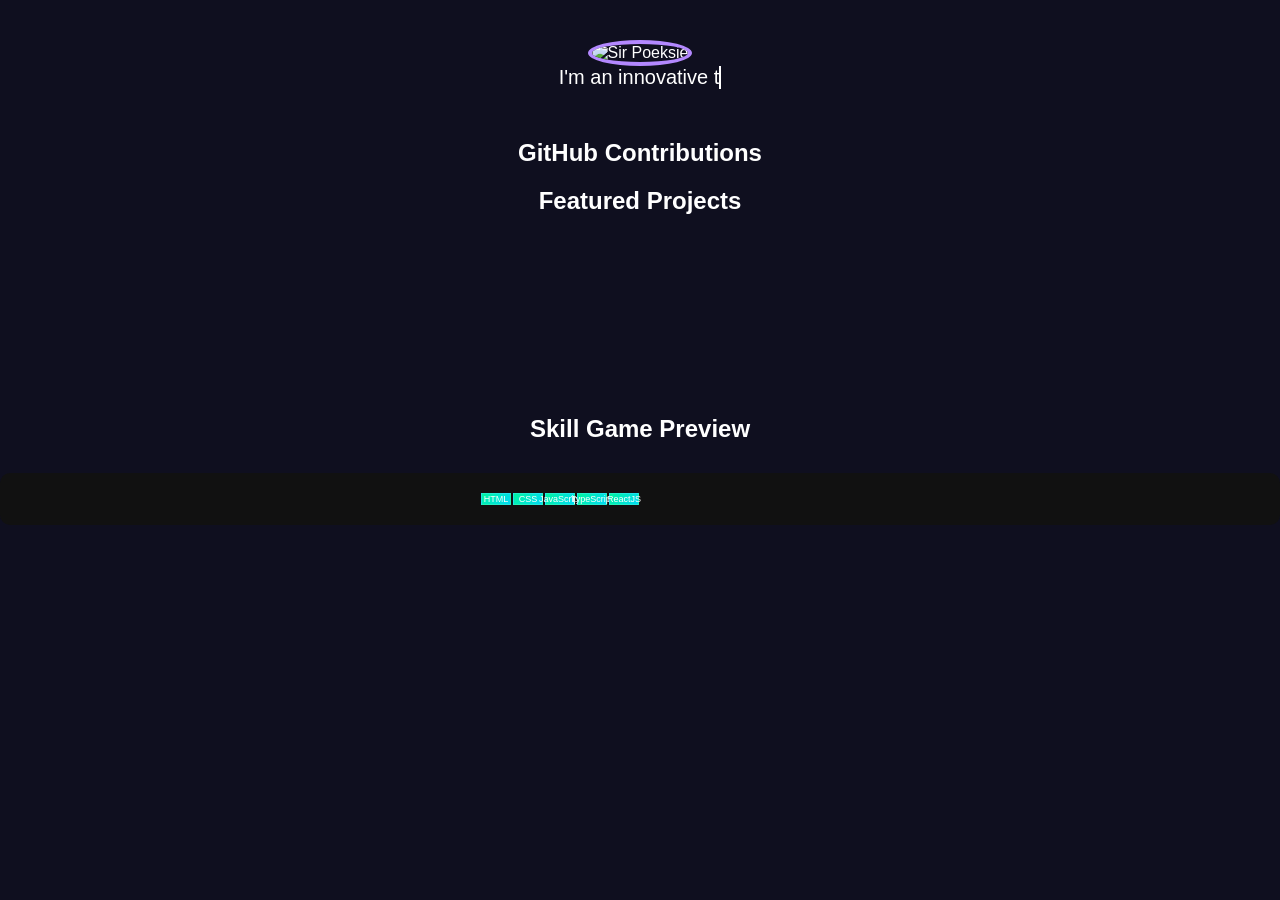
==== index.html @ 66a79e42 "Upload" ====
<!DOCTYPE html>
<html lang="en">
<head>
  <meta charset="UTF-8" />
  <meta name="viewport" content="width=device-width, initial-scale=1.0"/>
  <title>Sir Poeksie | Portfolio</title>
  <link rel="stylesheet" href="styles/main.css" />
  <script defer src="scripts/typing.js"></script>
  <script defer src="scripts/github-heatmap.js"></script>
  <script defer src="scripts/tetris.js"></script>
</head>
<body>
    <!--
     <header>
       <a href="i"><h1 class="site-title">Sir Poeksie</h1>
        <nav></a>
            <ul>
                <li><a href="about.html">About</a></li>
                <li><a href="skills.html">Skills</a></li>
                <li><a href="education.html">Education</a></li>
                <li><a href="projects.html">Projects</a></li>
                <li><a href="projects.html">Projects</a></li>
            </ul>
        </nav>
        <button id="darkModeToggle">DARK MODE</button>
    </header>


        <header class="fade-in">
        <h1 class="glow-text">Your Name</h1>
        <p class="fade-in-text">AI Innovator | Software Developer | Fashion Brand Visionary</p>
    </header>

    <section id="about" class="slide-up">
        <h2>About Me</h2>
        <p>Strategic thinker, AI developer, and entrepreneur redefining tech and fashion.</p>
    </section>

    -->
    <nav>

    </nav>
  <header>
    <div class="profile-container">
      <img src="assets/images/profile.jpg" alt="Sir Poeksie" class="profile-pic" />
    </div>
    <p id="typed-text"></p>
  </header>

  <section id="heatmap-section">
    <h2>GitHub Contributions</h2>
    <div id="github-heatmap"></div>
  </section>

  <section id="project-section">
    <h2>Featured Projects</h2>
    <div class="project-tiles">
      <a href="ai-app.html" class="tile" style="background-image: url('assets/images/ai.jpg');">
        <span class="overlay">AI App</span>
      </a>
      <a href="fashion.html" class="tile" style="background-image: url('assets/images/fashion.jpg');">
        <span class="overlay">Fashion</span>
      </a>
      <a href="npo.html" class="tile" style="background-image: url('assets/images/npo.jpg');">
        <span class="overlay">NPO</span>
      </a>
    </div>
  </section>

  <section>
    <h2>Skill Game Preview</h2>
    <div id="tetris-grid">
      <!-- Auto-dropping blocks appear here -->
    </div>
  </section>
</body>
</html>
---- styles/main.css ----
body {
    background-color: #0F0F1F;
    color: white;
    font-family: 'Segoe UI', sans-serif;
    text-align: center;
    margin: 0;
    padding: 0;
  }
  
  /* Profile Image Circle with Glow */
  .profile-container {
    margin-top: 40px;
  }
  
  .profile-pic {
    width: 160px;
    height: 160px;
    border-radius: 50%;
    border: 4px solid #B388FF;
    animation: glow 2s infinite alternate;
    object-fit: cover;
  }
  
  @keyframes glow {
    from {
      box-shadow: 0 0 5px #B388FF;
    }
    to {
      box-shadow: 0 0 20px #B388FF, 0 0 30px #B388FF80;
    }
  }
  
  /* Typing Text */
  #typed-text {
    font-size: 20px;
    margin-top: 20px;
    white-space: nowrap;
    overflow: hidden;
    border-right: 2px solid #fff;
    width: fit-content;
    margin: 0 auto;
  }
  
  /* Heatmap */
  #heatmap-section {
    margin-top: 50px;
  }
  #github-heatmap {
    max-width: 600px;
    margin: auto;
  }
  
  /* Project Tiles */
  .project-tiles {
    display: flex;
    justify-content: center;
    gap: 20px;
    margin: 40px 0;
  }
  
  .tile {
    width: 200px;
    height: 120px;
    background-size: cover;
    background-position: center;
    position: relative;
    border-radius: 12px;
    overflow: hidden;
    transition: transform 0.3s ease;
  }
  
  .tile:hover {
    transform: scale(1.05);
  }
  
  .tile .overlay {
    position: absolute;
    bottom: 0;
    width: 100%;
    padding: 10px;
    background: rgba(0, 0, 0, 0.6);
    color: white;
    opacity: 0;
    transition: opacity 0.3s ease;
  }
  
  .tile:hover .overlay {
    opacity: 1;
  }
  
  /* Tetris Preview Grid */
  #tetris-grid {
    display: grid;
    grid-template-columns: repeat(10, 30px);
    gap: 2px;
    justify-content: center;
    padding: 20px;
    background: #111;
    margin: 30px auto;
    border-radius: 10px;
  }
  .block {
    background: linear-gradient(135deg, #00F5A0, #00D9F5);
    font-size: 9px;
    color: #fff;
    display: flex;
    justify-content: center;
    align-items: center;
    border: 1px solid #fff2;
  }
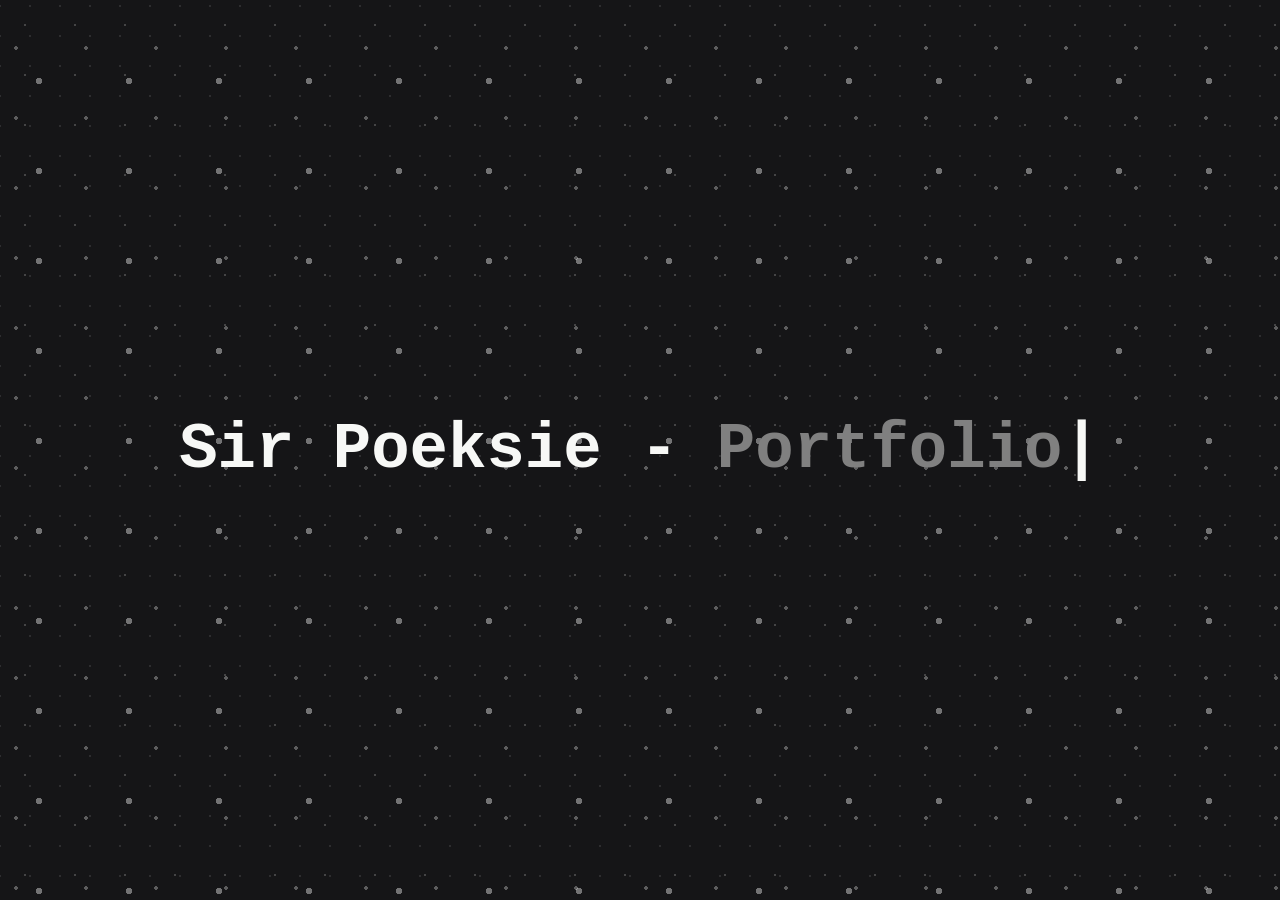
==== commit 8316cd8a: "changes in UI and Intro/Landing Page" ====
--- a/index.html
+++ b/index.html
@@ -1,3 +1,4 @@
+<!--
 <!DOCTYPE html>
 <html lang="en">
 <head>
@@ -10,9 +11,9 @@
   <script defer src="scripts/tetris.js"></script>
 </head>
 <body>
-    <!--
+    
      <header>
-       <a href="i"><h1 class="site-title">Sir Poeksie</h1>
+       <a href="index.html"><h1 class="site-title">Sir Poeksie</h1>
         <nav></a>
             <ul>
                 <li><a href="about.html">About</a></li>
@@ -35,8 +36,7 @@
         <h2>About Me</h2>
         <p>Strategic thinker, AI developer, and entrepreneur redefining tech and fashion.</p>
     </section>
-
-    -->
+    
     <nav>
 
     </nav>
@@ -70,9 +70,62 @@
   <section>
     <h2>Skill Game Preview</h2>
     <div id="tetris-grid">
-      <!-- Auto-dropping blocks appear here -->
+       Auto-dropping blocks appear here 
     </div>
   </section>
 </body>
 </html>
+-->
 
+
+<!DOCTYPE html>
+<html lang="en">
+<head>
+  <meta charset="UTF-8" />
+  <meta name="viewport" content="width=device-width, initial-scale=1.0"/>
+  <title>Sir Poeksie - Portfolio</title>
+  <link rel="stylesheet" href="/styles/main.css" />
+</head>
+<body class="dark-mode"> <!-- Default to dark mode -->
+
+  <!-- Intro Screen -->
+  <div class="intro-screen" id="introScreen">
+    <h1><span id="typedText"></span><span class="cursor">|</span></h1>
+  </div>
+
+  <!-- Light/Dark Toggle (Vertical outside border) -->
+  <div class="mode-toggle-vertical">
+    <label><input type="checkbox" id="lightModeToggle" /> Light</label>
+    <label><input type="checkbox" id="darkModeToggle" checked /> Dark</label>
+  </div>
+
+  <!-- Main Portfolio Container -->
+  <div class="bordered-container">
+    <header class="main-header">
+      <a href="index.html"><h1 class="main-title">Sir Poeksie</h1></a>
+      <h4>Developer • Innovator • Brand Architect</h4>
+    </header>
+
+    <nav class="sidebar-nav">
+      <ul>
+        <li><a href="#home" class="nav-link">Home</a></li>
+        <li><a href="#about" class="nav-link">About</a></li>
+        <li><a href="#skills" class="nav-link">Skills</a></li>
+        <li><a href="#projects" class="nav-link">Projects</a></li>
+        <li><a href="#contact" class="nav-link">Contact</a></li>
+      </ul>
+    </nav>
+
+    <main id="content">
+      <section id="home" class="page-section active">Welcome to my portfolio!</section>
+      <section id="about" class="page-section">About me section...</section>
+      <section id="skills" class="page-section">Skills go here...</section>
+      <section id="projects" class="page-section">Project showcase...</section>
+      <section id="contact" class="page-section">Contact form coming soon...</section>
+    </main>
+  </div>
+
+  <script src="/scripts/script.js"></script>
+  <script src="/scripts/dark-mode.js"></script>
+</body>
+</html>
--- a/styles/main.css
+++ b/styles/main.css
@@ -1,3 +1,4 @@
+/*
 body {
     background-color: #0F0F1F;
     color: white;
@@ -7,7 +8,7 @@
     padding: 0;
   }
   
-  /* Profile Image Circle with Glow */
+   Profile Image Circle with Glow 
   .profile-container {
     margin-top: 40px;
   }
@@ -30,7 +31,7 @@
     }
   }
   
-  /* Typing Text */
+   Typing Text 
   #typed-text {
     font-size: 20px;
     margin-top: 20px;
@@ -41,7 +42,7 @@
     margin: 0 auto;
   }
   
-  /* Heatmap */
+   Heatmap 
   #heatmap-section {
     margin-top: 50px;
   }
@@ -50,7 +51,7 @@
     margin: auto;
   }
   
-  /* Project Tiles */
+   Project Tiles 
   .project-tiles {
     display: flex;
     justify-content: center;
@@ -88,7 +89,7 @@
     opacity: 1;
   }
   
-  /* Tetris Preview Grid */
+   Tetris Preview Grid 
   #tetris-grid {
     display: grid;
     grid-template-columns: repeat(10, 30px);
@@ -109,3 +110,193 @@
     border: 1px solid #fff2;
   }
   
+*/
+
+/* Reset */
+* {
+  margin: 0;
+  padding: 0;
+  box-sizing: border-box;
+}
+
+/* Variables */
+body.light-mode {
+  --main-bg: #f9f9f9;
+  --main-text: #060606;
+  --border-color: black;
+}
+
+body.dark-mode {
+  --main-bg: #060606;
+  --main-text: #f9f9f9;
+  --border-color: white;
+}
+
+/* Intro Screen 
+.intro-screen {
+  position: fixed;
+  top: 0;
+  left: 0;
+  width: 100vw;
+  height: 100vh;
+  background: #151517;
+  color: #f7f8f6;
+  display: flex;
+  justify-content: center;
+  align-items: center;
+  font-family: monospace;
+  font-size: 2rem;
+  z-index: 9999;
+  transition: opacity 1s ease;
+}*/
+
+.intro-screen {
+  position: fixed;
+  top: 0;
+  left: 0;
+  width: 100vw;
+  height: 100vh;
+  background-color: #151517;
+  background-image:
+    radial-gradient(circle, rgba(255, 255, 255, 0.2) 1px, transparent 1px),
+    radial-gradient(circle, rgba(255, 255, 255, 0.3) 2px, transparent 2px),
+    radial-gradient(circle, rgba(255, 255, 255, 0.1) 1px, transparent 1px),
+    radial-gradient(circle, rgba(255, 255, 255, 0.4) 3px, transparent 3px);
+  background-size: 50px 50px, 70px 70px, 30px 30px, 90px 90px; /* Adjust star density and size */
+  background-position: 0 0, 10% 10%, 30% 30%, 60% 60%; /* Adjust star positions */
+  color: #f7f8f6;
+  display: flex;
+  justify-content: center;
+  align-items: center;
+  font-family: monospace;
+  font-size: 2rem;
+  z-index: 9999;
+  transition: opacity 1s ease;
+}
+
+#typedText span.gray {
+  color: gray;
+}
+
+.cursor {
+  animation: blink 1s infinite;
+}
+@keyframes blink {
+  0%, 50% { opacity: 1; }
+  51%, 100% { opacity: 0; }
+}
+
+/* Vertical Side Toggle (Bottom Left, Outside Border) */
+.mode-toggle-vertical {
+  position: fixed;
+  bottom: 2rem;
+  left: 0;
+  writing-mode: vertical-rl;
+  transform: rotate(180deg); /* Flip to write bottom to top */
+  display: flex;
+  justify-content: center;
+  align-items: center;
+  gap: 1rem;
+  font-size: 0.8rem;
+  background: transparent;
+  padding: 0.5rem;
+  color: var(--main-text);
+  z-index: 1000;
+}
+
+.mode-toggle-vertical label {
+  transform: rotate(180deg); /* Keep text readable */
+  display: flex;
+  align-items: center;
+  gap: 5px;
+  cursor: pointer;
+}
+
+/* Main Content Container 
+.bordered-container {
+  background-color: var(--main-bg);
+  color: var(--main-text);
+  margin: 2vw;
+  border: 3px solid var(--border-color);
+  padding: 2rem;
+  min-height: 95vh;
+  transition: all 0.3s ease;
+  position: relative;
+}*/
+.bordered-container {
+  margin: 2vw;
+  border: 3px solid var(--border-color);
+  padding: 2rem;
+  min-height: 95vh;
+  transition: all 0.3s ease;
+  position: relative;
+}
+
+/* Starry night pattern for dark mode (default) */
+.bordered-container {
+  background-color: var(--main-bg, #000); /* Default to black if --main-bg is not defined */
+  color: var(--main-text);
+  background-image:
+    radial-gradient(circle, rgba(255, 255, 255, 0.1) 1px, transparent 1px),
+    radial-gradient(circle, rgba(255, 255, 255, 0.15) 2px, transparent 2px),
+    radial-gradient(circle, rgba(255, 255, 255, 0.05) 1px, transparent 1px),
+    radial-gradient(circle, rgba(255, 255, 255, 0.2) 3px, transparent 3px);
+  background-size: 50px 50px, 70px 70px, 30px 30px, 90px 90px;
+  background-position: 0 0, 10% 20%, 30% 15%, 70% 80%;
+}
+
+/* Starry night pattern for light mode */
+@media (prefers-color-scheme: light) {
+  .bordered-container {
+    background-color: var(--main-bg, #fff); /* Default to white if --main-bg is not defined in light mode */
+    color: var(--main-text, #000); /* Default text to black in light mode */
+    background-image:
+      radial-gradient(circle, rgba(0, 0, 0, 0.05) 1px, transparent 1px),
+      radial-gradient(circle, rgba(0, 0, 0, 0.075) 2px, transparent 2px),
+      radial-gradient(circle, rgba(0, 0, 0, 0.025) 1px, transparent 1px),
+      radial-gradient(circle, rgba(0, 0, 0, 0.1) 3px, transparent 3px);
+    background-size: 50px 50px, 70px 70px, 30px 30px, 90px 90px;
+    background-position: 0 0, 10% 20%, 30% 15%, 70% 80%;
+  }
+}
+
+/* Header */
+.main-header {
+  text-align: center;
+}
+.main-title {
+  font-size: 2.5rem;
+  font-family: 'Segoe UI', sans-serif;
+  margin-bottom: 1.5rem;
+}
+
+/* Nav */
+.sidebar-nav {
+  text-align: left;
+  margin-bottom: 2rem;
+}
+.sidebar-nav ul {
+  list-style: none;
+}
+.sidebar-nav li {
+  margin: 0.6rem 0;
+}
+.sidebar-nav a {
+  text-decoration: none;
+  font-size: 1.1rem;
+  color: var(--main-text);
+  transition: color 0.3s;
+}
+.sidebar-nav a:hover {
+  color: #808080; /* Changes the text color to grey on hover */
+  text-decoration: none; /* Removes any default underline on hover (optional
+}
+
+/* Page Sections */
+.page-section {
+  display: none;
+  padding: 2rem 0;
+}
+.page-section.active {
+  display: block;
+}
--- a/styles/main.css
+++ b/styles/main.css
@@ -1,3 +1,4 @@
+/*
 body {
     background-color: #0F0F1F;
     color: white;
@@ -7,7 +8,7 @@
     padding: 0;
   }
   
-  /* Profile Image Circle with Glow */
+   Profile Image Circle with Glow 
   .profile-container {
     margin-top: 40px;
   }
@@ -30,7 +31,7 @@
     }
   }
   
-  /* Typing Text */
+   Typing Text 
   #typed-text {
     font-size: 20px;
     margin-top: 20px;
@@ -41,7 +42,7 @@
     margin: 0 auto;
   }
   
-  /* Heatmap */
+   Heatmap 
   #heatmap-section {
     margin-top: 50px;
   }
@@ -50,7 +51,7 @@
     margin: auto;
   }
   
-  /* Project Tiles */
+   Project Tiles 
   .project-tiles {
     display: flex;
     justify-content: center;
@@ -88,7 +89,7 @@
     opacity: 1;
   }
   
-  /* Tetris Preview Grid */
+   Tetris Preview Grid 
   #tetris-grid {
     display: grid;
     grid-template-columns: repeat(10, 30px);
@@ -109,3 +110,193 @@
     border: 1px solid #fff2;
   }
   
+*/
+
+/* Reset */
+* {
+  margin: 0;
+  padding: 0;
+  box-sizing: border-box;
+}
+
+/* Variables */
+body.light-mode {
+  --main-bg: #f9f9f9;
+  --main-text: #060606;
+  --border-color: black;
+}
+
+body.dark-mode {
+  --main-bg: #060606;
+  --main-text: #f9f9f9;
+  --border-color: white;
+}
+
+/* Intro Screen 
+.intro-screen {
+  position: fixed;
+  top: 0;
+  left: 0;
+  width: 100vw;
+  height: 100vh;
+  background: #151517;
+  color: #f7f8f6;
+  display: flex;
+  justify-content: center;
+  align-items: center;
+  font-family: monospace;
+  font-size: 2rem;
+  z-index: 9999;
+  transition: opacity 1s ease;
+}*/
+
+.intro-screen {
+  position: fixed;
+  top: 0;
+  left: 0;
+  width: 100vw;
+  height: 100vh;
+  background-color: #151517;
+  background-image:
+    radial-gradient(circle, rgba(255, 255, 255, 0.2) 1px, transparent 1px),
+    radial-gradient(circle, rgba(255, 255, 255, 0.3) 2px, transparent 2px),
+    radial-gradient(circle, rgba(255, 255, 255, 0.1) 1px, transparent 1px),
+    radial-gradient(circle, rgba(255, 255, 255, 0.4) 3px, transparent 3px);
+  background-size: 50px 50px, 70px 70px, 30px 30px, 90px 90px; /* Adjust star density and size */
+  background-position: 0 0, 10% 10%, 30% 30%, 60% 60%; /* Adjust star positions */
+  color: #f7f8f6;
+  display: flex;
+  justify-content: center;
+  align-items: center;
+  font-family: monospace;
+  font-size: 2rem;
+  z-index: 9999;
+  transition: opacity 1s ease;
+}
+
+#typedText span.gray {
+  color: gray;
+}
+
+.cursor {
+  animation: blink 1s infinite;
+}
+@keyframes blink {
+  0%, 50% { opacity: 1; }
+  51%, 100% { opacity: 0; }
+}
+
+/* Vertical Side Toggle (Bottom Left, Outside Border) */
+.mode-toggle-vertical {
+  position: fixed;
+  bottom: 2rem;
+  left: 0;
+  writing-mode: vertical-rl;
+  transform: rotate(180deg); /* Flip to write bottom to top */
+  display: flex;
+  justify-content: center;
+  align-items: center;
+  gap: 1rem;
+  font-size: 0.8rem;
+  background: transparent;
+  padding: 0.5rem;
+  color: var(--main-text);
+  z-index: 1000;
+}
+
+.mode-toggle-vertical label {
+  transform: rotate(180deg); /* Keep text readable */
+  display: flex;
+  align-items: center;
+  gap: 5px;
+  cursor: pointer;
+}
+
+/* Main Content Container 
+.bordered-container {
+  background-color: var(--main-bg);
+  color: var(--main-text);
+  margin: 2vw;
+  border: 3px solid var(--border-color);
+  padding: 2rem;
+  min-height: 95vh;
+  transition: all 0.3s ease;
+  position: relative;
+}*/
+.bordered-container {
+  margin: 2vw;
+  border: 3px solid var(--border-color);
+  padding: 2rem;
+  min-height: 95vh;
+  transition: all 0.3s ease;
+  position: relative;
+}
+
+/* Starry night pattern for dark mode (default) */
+.bordered-container {
+  background-color: var(--main-bg, #000); /* Default to black if --main-bg is not defined */
+  color: var(--main-text);
+  background-image:
+    radial-gradient(circle, rgba(255, 255, 255, 0.1) 1px, transparent 1px),
+    radial-gradient(circle, rgba(255, 255, 255, 0.15) 2px, transparent 2px),
+    radial-gradient(circle, rgba(255, 255, 255, 0.05) 1px, transparent 1px),
+    radial-gradient(circle, rgba(255, 255, 255, 0.2) 3px, transparent 3px);
+  background-size: 50px 50px, 70px 70px, 30px 30px, 90px 90px;
+  background-position: 0 0, 10% 20%, 30% 15%, 70% 80%;
+}
+
+/* Starry night pattern for light mode */
+@media (prefers-color-scheme: light) {
+  .bordered-container {
+    background-color: var(--main-bg, #fff); /* Default to white if --main-bg is not defined in light mode */
+    color: var(--main-text, #000); /* Default text to black in light mode */
+    background-image:
+      radial-gradient(circle, rgba(0, 0, 0, 0.05) 1px, transparent 1px),
+      radial-gradient(circle, rgba(0, 0, 0, 0.075) 2px, transparent 2px),
+      radial-gradient(circle, rgba(0, 0, 0, 0.025) 1px, transparent 1px),
+      radial-gradient(circle, rgba(0, 0, 0, 0.1) 3px, transparent 3px);
+    background-size: 50px 50px, 70px 70px, 30px 30px, 90px 90px;
+    background-position: 0 0, 10% 20%, 30% 15%, 70% 80%;
+  }
+}
+
+/* Header */
+.main-header {
+  text-align: center;
+}
+.main-title {
+  font-size: 2.5rem;
+  font-family: 'Segoe UI', sans-serif;
+  margin-bottom: 1.5rem;
+}
+
+/* Nav */
+.sidebar-nav {
+  text-align: left;
+  margin-bottom: 2rem;
+}
+.sidebar-nav ul {
+  list-style: none;
+}
+.sidebar-nav li {
+  margin: 0.6rem 0;
+}
+.sidebar-nav a {
+  text-decoration: none;
+  font-size: 1.1rem;
+  color: var(--main-text);
+  transition: color 0.3s;
+}
+.sidebar-nav a:hover {
+  color: #808080; /* Changes the text color to grey on hover */
+  text-decoration: none; /* Removes any default underline on hover (optional
+}
+
+/* Page Sections */
+.page-section {
+  display: none;
+  padding: 2rem 0;
+}
+.page-section.active {
+  display: block;
+}
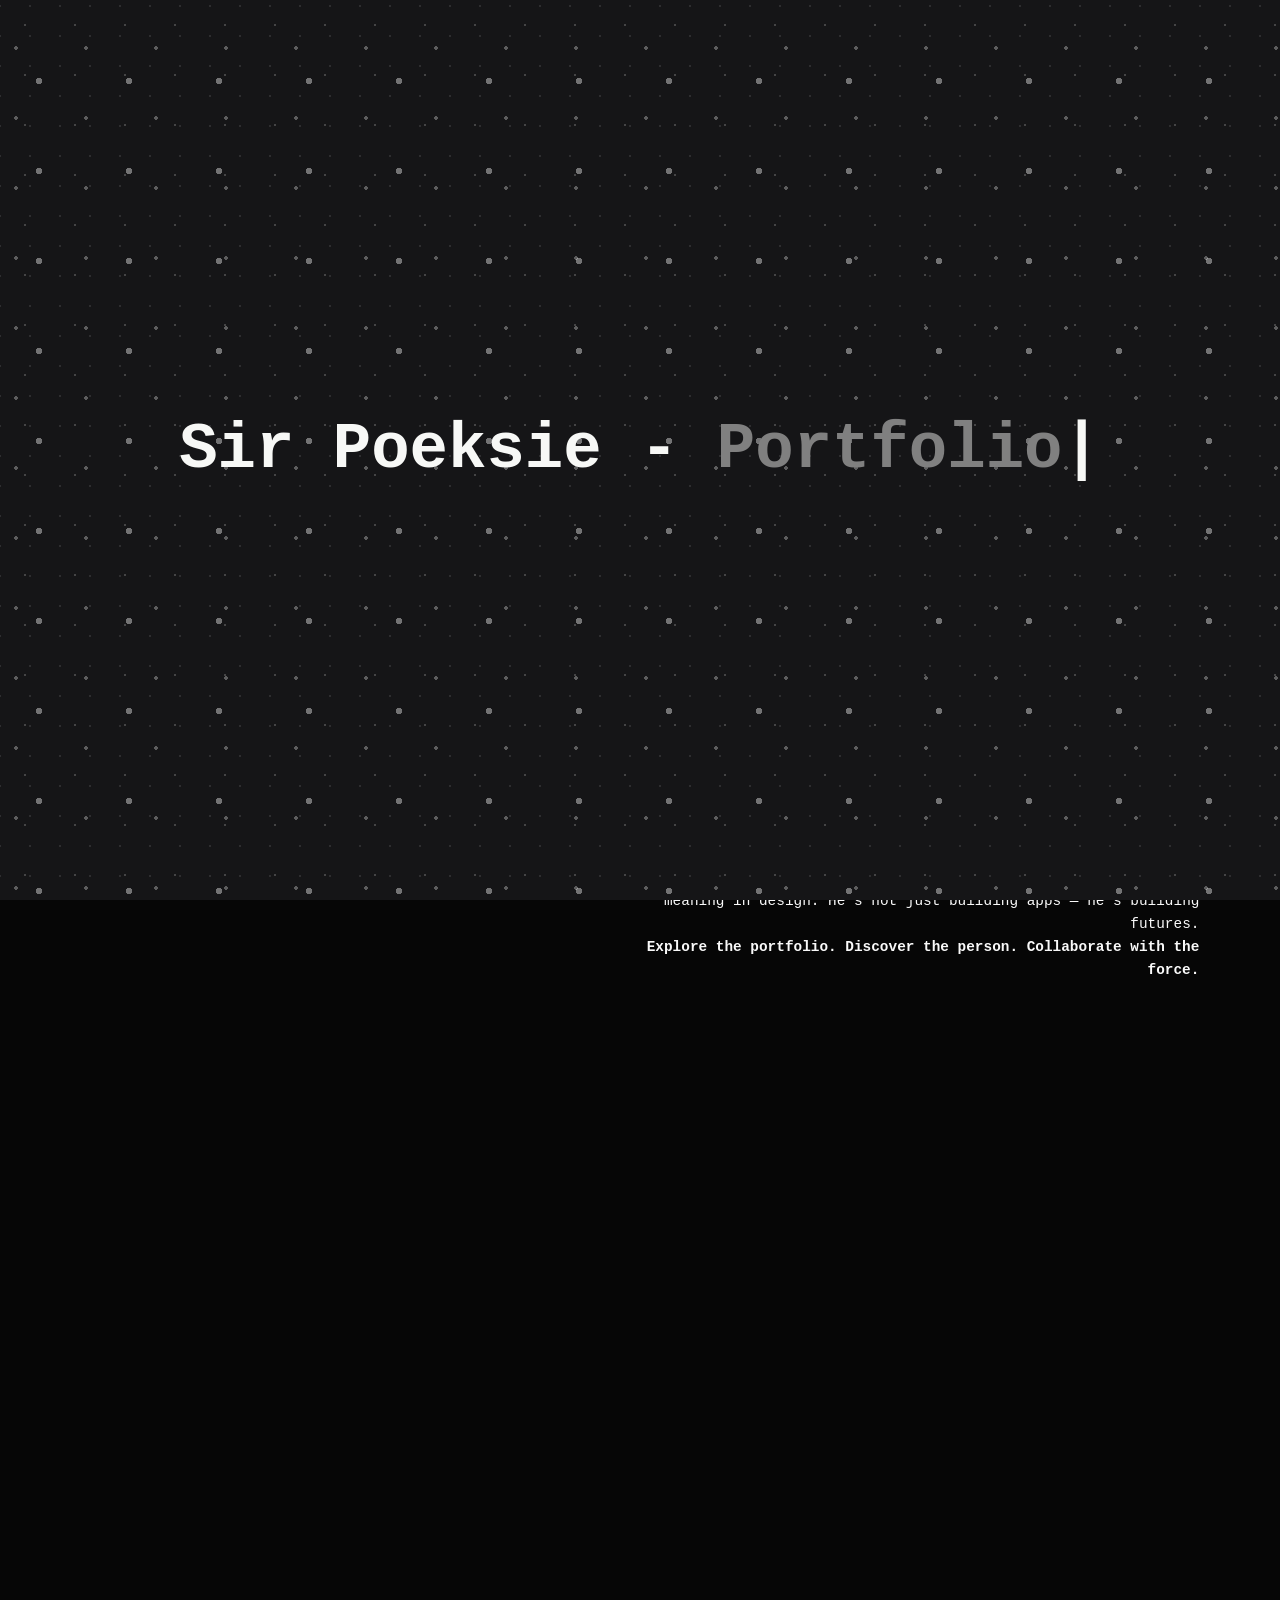
==== commit 58f39bc0: "update to UI & Content" ====
--- a/index.html
+++ b/index.html
@@ -84,7 +84,16 @@
   <meta charset="UTF-8" />
   <meta name="viewport" content="width=device-width, initial-scale=1.0"/>
   <title>Sir Poeksie - Portfolio</title>
-  <link rel="stylesheet" href="/styles/main.css" />
+  <link rel="stylesheet" href="/styles/mainU.css" />
+  <meta name="author" content="Mpumelelo Theophilas Nxazonke">
+<meta name="description" content="Sir Poeksie | Full-Stack Developer | Building sleek, AI-powered, and fashion-inspired tech solutions. Explore my projects, skills & story.">
+<meta name="keywords" content="Mpumelelo Nxazonke, Sir Poeksie, Software Developer South Africa, Full Stack Developer, Fashion Tech, Cloud Developer, AI Developer, Tech Branding, Web Portfolio">
+<meta name="robots" content="index, follow">
+<meta property="og:title" content="Sir Poeksie | Software Developer Portfolio">
+<meta property="og:description" content="Full-stack dev with a flair for fashion-tech, AI health apps, and creative code. Let’s build bold, beautiful tech.">
+<meta property="og:image" content="URL_TO_YOUR_PROFILE_IMAGE_OR_THUMBNAIL.jpg">
+<meta property="og:url" content="https://yourportfolioURL.com">
+<meta name="twitter:card" content="summary_large_image">
 </head>
 <body class="dark-mode"> <!-- Default to dark mode -->
 
@@ -103,7 +112,7 @@
   <div class="bordered-container">
     <header class="main-header">
       <a href="index.html"><h1 class="main-title">Sir Poeksie</h1></a>
-      <h4>Developer • Innovator • Brand Architect</h4>
+      <h3>Developer • Innovator • Strategist • Brand Architect</h3>
     </header>
 
     <nav class="sidebar-nav">
@@ -115,17 +124,38 @@
         <li><a href="#contact" class="nav-link">Contact</a></li>
       </ul>
     </nav>
-
+    <!--
     <main id="content">
       <section id="home" class="page-section active">Welcome to my portfolio!</section>
       <section id="about" class="page-section">About me section...</section>
       <section id="skills" class="page-section">Skills go here...</section>
       <section id="projects" class="page-section">Project showcase...</section>
       <section id="contact" class="page-section">Contact form coming soon...</section>
+    </main> -->
+
+    <div id="movie-credits">
+    <main id="content">
+      <p><strong>Meet Sir Poeksie — The Vision in Code, the Brand in Motion</strong><br>
+        <em>Mpumelelo Theophilas Nxazonke</em>, affectionately known as “Sir Poeksie,” hails from the vibrant heart of Benoni, a humble town east of Johannesburg, South Africa. But make no mistake—his dreams are anything but small.<br>
+        <br>
+        Fueled by vision, precision, and unapologetic ambition, Sir Poeksie is a full-stack software developer and AI & Cloud Technology enthusiast with a flair for turning bold ideas into functional, futuristic solutions. He codes with purpose and designs with soul — seamlessly merging technology, innovation, and brand identity into intelligent, intentional experiences.
+        <br>
+        Whether it’s crafting elegant eCommerce platforms for fashion-forward brands, developing AI-powered health applications, or architecting centralized data systems for impact-driven organizations, every project is stitched with his signature blend of creativity, strategy, and disruptive innovation.
+        <br>
+        Currently pursuing a BSc in Information Technology with a major in Emerging Technologies, and enrolled in the prestigious Power Learn Project Software Development Programme, he's also on track to completing his AWS certifications — fortifying a tech stack that's as deep as it is dynamic.
+        <br>
+        But more than just code, Sir Poeksie is a brand architect, a problem solver, and a visionary who sees beauty in structure and meaning in design. He's not just building apps — he’s building futures.
+        <br>
+        <b>Explore the portfolio. Discover the person. Collaborate with the force.</b></p>
     </main>
   </div>
 
+  <footer>
+    <a href="index.html">Sir Poeksie</a> &copy; 2025 All Rights Reserved</p>
+    <p>Portfolio Version 1.0</p>
+    </footer>
   <script src="/scripts/script.js"></script>
   <script src="/scripts/dark-mode.js"></script>
+  
 </body>
 </html>
--- a/styles/main.css
+++ b/styles/main.css
@@ -186,13 +186,13 @@
   51%, 100% { opacity: 0; }
 }
 
-/* Vertical Side Toggle (Bottom Left, Outside Border) */
+/* Vertical Side Toggle (Bottom Left, Outside Border) 
 .mode-toggle-vertical {
   position: fixed;
   bottom: 2rem;
   left: 0;
   writing-mode: vertical-rl;
-  transform: rotate(180deg); /* Flip to write bottom to top */
+  transform: rotate(180deg); /* Flip to write bottom to top 
   display: flex;
   justify-content: center;
   align-items: center;
@@ -200,6 +200,23 @@
   font-size: 0.8rem;
   background: transparent;
   padding: 0.5rem;
+  color: var(--main-text);
+  z-index: 1000;
+}*/
+
+.mode-toggle-vertical {
+  position: fixed;
+  bottom: 2rem;
+  left: 0;
+  writing-mode: vertical-rl;
+  transform: rotate(180deg);
+  display: flex;
+  justify-content: center;
+  align-items: center;
+  gap: 1rem;
+  font-size: 0.8rem;
+  background: transparent;
+  padding: 1rem 0.5rem; /* Increased top/bottom padding */
   color: var(--main-text);
   z-index: 1000;
 }
@@ -262,7 +279,7 @@
 
 /* Header */
 .main-header {
-  text-align: center;
+  text-align: left;
 }
 .main-title {
   font-size: 2.5rem;
@@ -292,6 +309,11 @@
   text-decoration: none; /* Removes any default underline on hover (optional
 }
 
+/* Style for visited links */
+a:visited {
+  color: var(--main-text, white); /* Use your desired visited link color */
+  text-decoration: none; /* Remove the underline */
+}
 /* Page Sections */
 .page-section {
   display: none;
@@ -300,3 +322,108 @@
 .page-section.active {
   display: block;
 }
+
+#movie-credits {
+  position: fixed;
+  bottom: 20px;
+  right: 20px;
+  text-align: right;
+  color: var(--main-text, white);
+  font-family: monospace;
+  overflow: hidden;
+  transform: translateY(100%);
+  animation: movieCredits 15s linear forwards; /* Adjust duration as needed */
+  width: 50vw; /* Set width to 50% of the viewport width */
+  max-width: 600px; /* Optional: Set a maximum width */
+  box-sizing: border-box; /* Include padding and border in the width calculation */
+  padding-right: 20px; /* Add some right padding to avoid navbar overlap */
+  /* Optional background */
+  /* background-color: rgba(0, 0, 0, 0.7);
+  padding: 20px;
+  border-radius: 5px; */
+}
+
+#movie-credits main#content {
+  margin: 0;
+}
+
+#movie-credits main#content p {
+  margin: 0;
+  line-height: 1.6;
+  font-size: 0.9rem; /* Adjust font size as needed */
+}
+
+@keyframes movieCredits {
+  0% {
+    transform: translateY(100%);
+    opacity: 0;
+  }
+  10% {
+    opacity: 1;
+  }
+  90% {
+    transform: translateY(0);
+    opacity: 1;
+  }
+  100% {
+    transform: translateY(0);
+    opacity: 1;
+  }
+}
+/*
+#movie-credits {
+  position: fixed;
+  bottom: 20px; /* Adjust distance from the bottom */
+  right: 20px; /* Adjust distance from the right */
+  text-align: right; /* Align text to the right */
+  color: var(--main-text, white); /* Use your text color variable */
+  font-family: monospace;
+  overflow: hidden; /* Hide text that goes beyond the container during animation */
+  transform: translateY(100%); /* Start below the visible area */
+  animation: movieCredits 15s linear forwards; /* Adjust duration based on text length */
+  width: 40%; /* Adjust width as needed */
+  max-width: 600px; /* Set a maximum width if desired */
+  /* Optional: Add a subtle background for better readability */
+  /* background-color: rgba(0, 0, 0, 0.7);
+  padding: 20px;
+  border-radius: 5px; 
+}
+
+#movie-credits main#content {
+  margin: 0; /* Remove default main margins 
+}
+
+#movie-credits main#content p {
+  margin: 0; /* Remove default paragraph margins 
+  line-height: 1.6; /* Adjust line spacing for readability 
+}
+
+@keyframes movieCredits {
+  0% {
+    transform: translateY(100%);
+    opacity: 0;
+  }
+  10% {
+    opacity: 1;
+  }
+  90% {
+    transform: translateY(0); /* Stop at the bottom right 
+    opacity: 1;
+  }
+  100% {
+    transform: translateY(0);
+    opacity: 1;
+  }
+} */
+
+ /* Style for visited links */
+a:visited {
+  color: var(--main-text, white); /* Change to your desired visited link color */
+  text-decoration: none; /* Remove the underline */
+}
+
+footer {
+  text-align: center;
+  padding: 1rem 0; /* Add some top and bottom padding */
+  color: var(--main-text);
+}
--- a/styles/mainU.css
+++ b/styles/mainU.css
@@ -0,0 +1,216 @@
+/* Reset */
+* {
+    margin: 0;
+    padding: 0;
+    box-sizing: border-box;
+  }
+  
+  /* Variables */
+  body.light-mode {
+    --main-bg: #f9f9f9;
+    --main-text: #060606;
+    --border-color: black;
+    background-color: #f9f9f9; /* Light mode background */
+  }
+  
+  body.dark-mode {
+    --main-bg: #060606;
+    --main-text: #f9f9f9;
+    --border-color: white;
+    background-color: #060606; /* Dark mode background */
+  }
+  
+  /* Intro Screen */
+  .intro-screen {
+    position: fixed;
+    top: 0;
+    left: 0;
+    width: 100vw;
+    height: 100vh;
+    background-color: #151517;
+    background-image:
+      radial-gradient(circle, rgba(255, 255, 255, 0.2) 1px, transparent 1px),
+      radial-gradient(circle, rgba(255, 255, 255, 0.3) 2px, transparent 2px),
+      radial-gradient(circle, rgba(255, 255, 255, 0.1) 1px, transparent 1px),
+      radial-gradient(circle, rgba(255, 255, 255, 0.4) 3px, transparent 3px);
+    background-size: 50px 50px, 70px 70px, 30px 30px, 90px 90px;
+    background-position: 0 0, 10% 10%, 30% 30%, 60% 60%;
+    color: #f7f8f6;
+    display: flex;
+    justify-content: center;
+    align-items: center;
+    font-family: monospace;
+    font-size: 2rem;
+    z-index: 9999;
+    transition: opacity 1s ease;
+  }
+  
+  #typedText span.gray {
+    color: gray;
+  }
+  
+  .cursor {
+    animation: blink 1s infinite;
+  }
+  @keyframes blink {
+    0%, 50% { opacity: 1; }
+    51%, 100% { opacity: 0; }
+  }
+  
+  /* Vertical Side Toggle */
+  .mode-toggle-vertical {
+    position: fixed;
+    bottom: 2rem;
+    left: 0;
+    writing-mode: vertical-rl;
+    transform: rotate(180deg);
+    display: flex;
+    justify-content: center;
+    align-items: center;
+    gap: 1rem;
+    font-size: 0.8rem;
+    background: transparent;
+    padding: 1rem 0.5rem;
+    color: var(--main-text);
+    z-index: 1000;
+  }
+  
+  .mode-toggle-vertical label {
+    transform: rotate(180deg);
+    display: flex;
+    align-items: center;
+    gap: 5px;
+    cursor: pointer;
+  }
+  
+  /* Main Content Container */
+  .bordered-container {
+    margin: 2vw;
+    border: 3px solid var(--border-color);
+    padding: 2rem;
+    min-height: 95vh;
+    transition: all 0.3s ease;
+    position: relative;
+    background-color: var(--main-bg);
+    color: var(--main-text);
+  }
+  
+  /* Starry night pattern for dark mode */
+  body.dark-mode .bordered-container {
+    background-image:
+      radial-gradient(circle, rgba(255, 255, 255, 0.1) 1px, transparent 1px),
+      radial-gradient(circle, rgba(255, 255, 255, 0.15) 2px, transparent 2px),
+      radial-gradient(circle, rgba(255, 255, 255, 0.05) 1px, transparent 1px),
+      radial-gradient(circle, rgba(255, 255, 255, 0.2) 3px, transparent 3px);
+    background-size: 50px 50px, 70px 70px, 30px 30px, 90px 90px;
+    background-position: 0 0, 10% 20%, 30% 15%, 70% 80%;
+  }
+  
+  /* Starry night pattern for light mode */
+  body.light-mode .bordered-container {
+    background-image:
+      radial-gradient(circle, rgba(0, 0, 0, 0.05) 1px, transparent 1px),
+      radial-gradient(circle, rgba(0, 0, 0, 0.075) 2px, transparent 2px),
+      radial-gradient(circle, rgba(0, 0, 0, 0.025) 1px, transparent 1px),
+      radial-gradient(circle, rgba(0, 0, 0, 0.1) 3px, transparent 3px);
+    background-size: 50px 50px, 70px 70px, 30px 30px, 90px 90px;
+    background-position: 0 0, 10% 20%, 30% 15%, 70% 80%;
+  }
+  
+  /* Header */
+  .main-header {
+    text-align: left;
+  }
+  .main-title {
+    font-size: 2.5rem;
+    font-family: 'Segoe UI', sans-serif;
+    margin-bottom: 1.5rem;
+  }
+  
+  /* Nav */
+  .sidebar-nav {
+    text-align: left;
+    margin-bottom: 2rem;
+  }
+  .sidebar-nav ul {
+    list-style: none;
+  }
+  .sidebar-nav li {
+    margin: 0.6rem 0;
+  }
+  .sidebar-nav a {
+    text-decoration: none;
+    font-size: 1.1rem;
+    color: var(--main-text);
+    transition: color 0.3s;
+  }
+  .sidebar-nav a:hover {
+    color: #808080;
+    text-decoration: none;
+  }
+  
+  /* Page Sections */
+  .page-section {
+    display: none;
+    padding: 2rem 0;
+  }
+  .page-section.active {
+    display: block;
+  }
+  
+  /* Movie Credits */
+  #movie-credits {
+    text-align: right;
+    color: var(--main-text, white);
+    font-family: monospace;
+    overflow: hidden;
+    transform: translateY(100%); /* Start below its normal position */
+    animation: movieCredits 15s linear forwards;
+    width: 50vw;
+    max-width: 600px;
+    box-sizing: border-box;
+    padding-right: 20px;
+    margin-left: auto; /* Push it to the right */
+    margin-bottom: -100%; /* Initially pull it down below the visible area */
+  }
+  
+  #movie-credits main#content {
+    margin: 0;
+  }
+  
+  #movie-credits main#content p {
+    margin: 0;
+    line-height: 1.6;
+    font-size: 0.9rem;
+  }
+  
+  @keyframes movieCredits {
+    0% {
+      transform: translateY(100%);
+      opacity: 0;
+    }
+    10% {
+      opacity: 1;
+    }
+    90% {
+      transform: translateY(0); /* Animate to its normal position */
+      opacity: 1;
+    }
+    100% {
+      transform: translateY(0);
+      opacity: 1;
+    }
+  }
+
+  /* Visited Links */
+  a:visited {
+    color: var(--main-text, white);
+    text-decoration: none;
+  }
+  
+  /* Footer */
+  footer {
+    text-align: center;
+    padding: 1rem 0;
+    color: var(--main-text);
+  }
